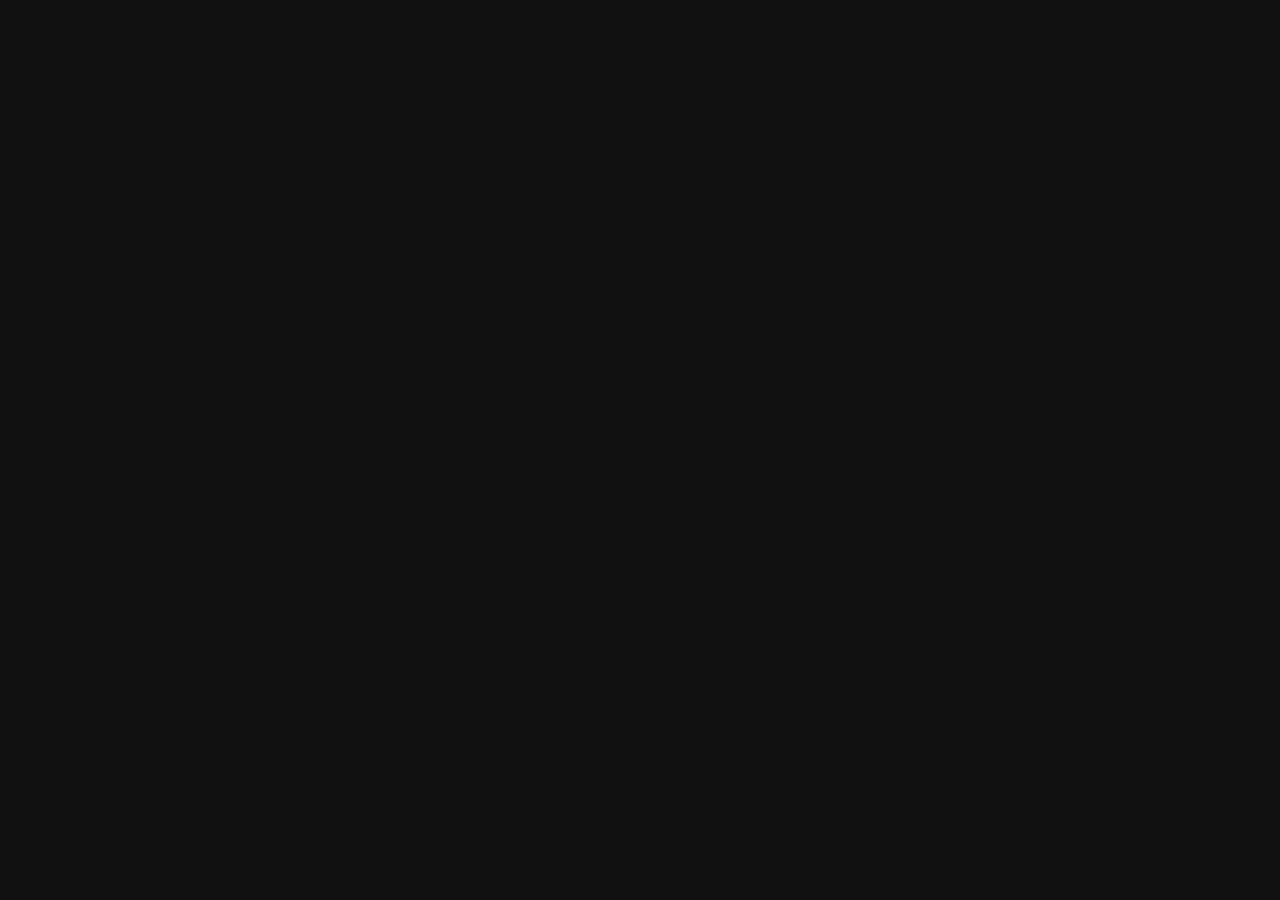
==== index.html @ 99ebdf31 "feat: US-010 - Extract Leaderboard Module Co-Authored-By: Claude Opus 4.6 (1M context) <noreply@anth" ====
<!DOCTYPE html>
<html lang="en">
<head>
    <meta charset="UTF-8">
    <meta name="viewport" content="width=device-width, initial-scale=1.0">
    <title>Mage Lander</title>
    <link rel="stylesheet" href="css/game.css">
</head>
<body>
    <canvas id="gameCanvas"></canvas>
    <script src="js/config.js"></script>
    <script src="js/repo.js"></script>
    <script src="js/audio.js"></script>
    <script src="js/terrain.js"></script>
    <script src="js/ship.js"></script>
    <script src="js/particles.js"></script>
    <script src="js/collision.js"></script>
    <script src="js/leaderboard.js"></script>
    <script src="js/input.js"></script>
    <script>
        (function () {
            'use strict';

            // --- Canvas Setup ---
            var canvas = document.getElementById('gameCanvas');
            var ctx = canvas.getContext('2d');

            function resizeCanvas() {
                canvas.width = window.innerWidth;
                canvas.height = window.innerHeight;
            }
            window.addEventListener('resize', function() {
                resizeCanvas();
                generateStars();
            });
            resizeCanvas();

            // --- Timing ---
            var lastTime = 0;

            // --- Update ---
            function update(dt) {
                // Update animation timer for pad glow pulse
                animTime += dt;

                // Update screen shake timer
                if (screenShake > 0) {
                    screenShake -= dt;
                    if (screenShake < 0) screenShake = 0;
                }

                // Update explosion particles during crash
                if (gameState === STATES.CRASHED) {
                    updateExplosion(dt);
                }

                // Update celebration particles during landed
                if (gameState === STATES.LANDED) {
                    updateCelebration(dt);
                }

                if (gameState === STATES.PLAYING) {
                    // Ship rotation
                    if (keys['ArrowLeft'] || keys['a'] || keys['A']) {
                        ship.angle -= ship.rotationSpeed * dt;
                    }
                    if (keys['ArrowRight'] || keys['d'] || keys['D']) {
                        ship.angle += ship.rotationSpeed * dt;
                    }

                    // Wind — update gusts and apply horizontal force
                    if (wind.maxStrength > 0) {
                        wind.gustTimer -= dt;
                        if (wind.gustTimer <= 0) {
                            // Pick a new random target wind strength and direction
                            wind.targetStrength = (Math.random() * 2 - 1) * wind.maxStrength;
                            wind.gustTimer = 1.5 + Math.random() * 2.5;
                        }
                        // Smoothly lerp toward target
                        wind.strength += (wind.targetStrength - wind.strength) * dt * 2;
                        // Apply wind as horizontal acceleration
                        ship.vx += wind.strength * PIXELS_PER_METER * dt;
                    }

                    // Gravity — accelerates downward (positive Y is down in canvas)
                    ship.vy += GRAVITY * PIXELS_PER_METER * dt;

                    // Thrust — applied in the direction the ship is facing (nose = -Y when angle=0)
                    // Thrust requires fuel; pressing thrust with no fuel does nothing
                    var wantsThrust = !!(keys['ArrowUp'] || keys['w'] || keys['W']);
                    ship.thrusting = wantsThrust && ship.fuel > 0;
                    if (ship.thrusting) {
                        ship.fuel -= FUEL_BURN_RATE * dt;
                        if (ship.fuel < 0) ship.fuel = 0;
                        ship.vx += Math.sin(ship.angle) * THRUST_POWER * PIXELS_PER_METER * dt;
                        ship.vy += -Math.cos(ship.angle) * THRUST_POWER * PIXELS_PER_METER * dt;
                        startThrustSound();
                    } else {
                        stopThrustSound();
                    }

                    // Update position
                    ship.x += ship.vx * dt;
                    ship.y += ship.vy * dt;

                    // Clamp left/right edges — ship cannot leave the viewport
                    if (ship.x < 0) {
                        ship.x = 0;
                        ship.vx = 0;
                    } else if (ship.x > canvas.width) {
                        ship.x = canvas.width;
                        ship.vx = 0;
                    }

                    // Check for terrain collision
                    checkCollision();
                }
            }

            // --- Render ---

            function renderMenu() {
                var cx = canvas.width / 2;
                var baseY = canvas.height / 2 - 120;

                // Draw ship logo on menu (Mage-OS "M" logo)
                drawShip(cx, baseY, 0, 60);

                // Title
                ctx.fillStyle = '#f26322';
                ctx.font = 'bold 48px sans-serif';
                ctx.textAlign = 'center';
                ctx.fillText('MAGE LANDER', cx, baseY + 100);

                // Show selected repo name below title
                if (selectedRepoName && !repoSelectorActive) {
                    ctx.fillStyle = '#4FC3F7';
                    ctx.font = '16px monospace';
                    ctx.fillText('Repo: ' + selectedRepoName, cx, baseY + 125);
                }

                // Error state — no data files or repo data load failure
                if (repoLoadError) {
                    ctx.fillStyle = '#f44336';
                    ctx.font = '18px monospace';
                    ctx.fillText('No repository data found', cx, baseY + 150);
                    ctx.fillStyle = '#ccc';
                    ctx.font = '14px monospace';
                    ctx.fillText('To fetch data, run:', cx, baseY + 180);
                    ctx.fillStyle = '#4FC3F7';
                    ctx.font = '13px monospace';
                    ctx.fillText('node fetch-github-data.js owner/repo', cx, baseY + 200);
                    ctx.fillStyle = '#888';
                    ctx.font = '12px monospace';
                    ctx.fillText('Then reload this page', cx, baseY + 225);
                    return;
                }
                if (repoDataError) {
                    ctx.fillStyle = '#f44336';
                    ctx.font = '16px monospace';
                    ctx.fillText('Error: ' + repoDataError, cx, baseY + 155);
                    ctx.fillStyle = '#888';
                    ctx.font = '14px monospace';
                    ctx.fillText('Press R to retry or select another repo', cx, baseY + 180);
                    return;
                }

                // Loading state — repo list
                if (!reposLoaded) {
                    ctx.fillStyle = '#888';
                    ctx.font = '18px monospace';
                    ctx.fillText('Loading repositories...', cx, baseY + 160);
                    return;
                }

                // Loading state — repo data
                if (repoDataLoading) {
                    ctx.fillStyle = '#4FC3F7';
                    ctx.font = '18px monospace';
                    var dots = '';
                    for (var d = 0; d < ((Date.now() / 500) % 4); d++) dots += '.';
                    ctx.fillText('Loading repository data' + dots, cx, baseY + 160);
                    return;
                }

                // Repo selector — shown when multiple repos available
                if (repoSelectorActive) {
                    ctx.fillStyle = '#ccc';
                    ctx.font = '18px monospace';
                    ctx.fillText('Select a repository:', cx, baseY + 150);

                    var listY = baseY + 180;
                    for (var i = 0; i < availableRepos.length; i++) {
                        var isSelected = (i === selectedRepoIndex);
                        ctx.fillStyle = isSelected ? '#f26322' : '#888';
                        ctx.font = isSelected ? 'bold 16px monospace' : '16px monospace';
                        var prefix = isSelected ? '> ' : '  ';
                        ctx.fillText(prefix + availableRepos[i].name, cx, listY + i * 28);
                    }

                    ctx.fillStyle = '#888';
                    ctx.font = '14px monospace';
                    ctx.fillText('Up/Down to navigate, Enter to select', cx, listY + availableRepos.length * 28 + 20);
                    return;
                }

                // Controls
                ctx.fillStyle = '#ccc';
                ctx.font = '16px monospace';
                var controlsY = baseY + 145;
                ctx.fillText('Up / W  =  Thrust', cx, controlsY);
                ctx.fillText('Left / A  =  Rotate Left', cx, controlsY + 24);
                ctx.fillText('Right / D  =  Rotate Right', cx, controlsY + 48);
                ctx.fillText('R  =  Restart', cx, controlsY + 72);

                // Fallback notice (when data has no commits or no PRs)
                if (repoFallbackNotice) {
                    ctx.fillStyle = '#FFB300';
                    ctx.font = '14px monospace';
                    ctx.fillText(repoFallbackNotice, cx, controlsY + 110);
                }

                // "Press Space to Start" prompt
                ctx.fillStyle = '#888';
                ctx.font = '20px sans-serif';
                var startPromptY = repoFallbackNotice ? controlsY + 140 : controlsY + 120;
                ctx.fillText('Press SPACE to Start', cx, startPromptY);

                // Leaderboard on start screen
                var board = getLeaderboard();
                if (board.length > 0) {
                    drawLeaderboard(cx, controlsY + 150, null);
                }
            }

            function renderPlaying() {
                // Draw terrain
                drawTerrain();

                // Draw ship
                drawShip(ship.x, ship.y, ship.angle, SHIP_SIZE, ship.thrusting);

                // --- HUD ---
                var vyMs = ship.vy / PIXELS_PER_METER;
                var vxMs = ship.vx / PIXELS_PER_METER;
                var angleDeg = ship.angle % (2 * Math.PI);
                if (angleDeg > Math.PI) angleDeg -= 2 * Math.PI;
                if (angleDeg < -Math.PI) angleDeg += 2 * Math.PI;
                angleDeg = angleDeg * (180 / Math.PI);
                var altitude = getAltitude();
                var fuelPct = ship.fuel / FUEL_MAX;

                ctx.font = '14px monospace';
                ctx.textAlign = 'left';

                // Altitude
                ctx.fillStyle = '#fff';
                ctx.fillText('Alt:     ' + altitude.toFixed(1) + ' m', 10, 25);

                // Vertical velocity — color-coded: green if safe (<2), red if too fast
                ctx.fillStyle = vyMs >= 2 ? '#f44336' : '#4CAF50';
                ctx.fillText('V-Speed: ' + vyMs.toFixed(1) + ' m/s', 10, 45);

                // Horizontal velocity — color-coded: green if safe (<1), red if too fast
                ctx.fillStyle = Math.abs(vxMs) >= 1 ? '#f44336' : '#4CAF50';
                ctx.fillText('H-Speed: ' + vxMs.toFixed(1) + ' m/s', 10, 65);

                // Angle
                ctx.fillStyle = Math.abs(angleDeg) >= 15 ? '#f44336' : '#4CAF50';
                ctx.fillText('Angle:   ' + angleDeg.toFixed(1) + '\u00B0', 10, 85);

                // Fuel bar
                var fuelBarW = 120;
                var fuelBarH = 14;
                var fuelBarX = 10;
                var fuelBarY = 98;

                ctx.fillStyle = '#333';
                ctx.fillRect(fuelBarX, fuelBarY, fuelBarW, fuelBarH);

                var fuelColor;
                if (fuelPct > 0.5) {
                    fuelColor = '#4CAF50';
                } else if (fuelPct > 0.25) {
                    fuelColor = '#FFC107';
                } else {
                    fuelColor = '#f44336';
                }
                ctx.fillStyle = fuelColor;
                ctx.fillRect(fuelBarX, fuelBarY, fuelBarW * fuelPct, fuelBarH);

                ctx.strokeStyle = '#888';
                ctx.lineWidth = 1;
                ctx.strokeRect(fuelBarX, fuelBarY, fuelBarW, fuelBarH);

                ctx.fillStyle = '#fff';
                ctx.font = '14px monospace';
                ctx.textAlign = 'left';
                ctx.fillText('Fuel: ' + Math.round(fuelPct * 100) + '%', fuelBarX + fuelBarW + 8, fuelBarY + 12);

                // Score, Level, and Repo
                ctx.fillStyle = '#fff';
                ctx.font = '14px monospace';
                ctx.textAlign = 'left';
                ctx.fillText('Score: ' + score, 10, fuelBarY + 36);
                ctx.fillText('Level: ' + (currentLevel + 1), 10, fuelBarY + 56);

                // Repo name in HUD (top-right)
                if (selectedRepoName) {
                    ctx.fillStyle = '#4FC3F7';
                    ctx.font = '12px monospace';
                    ctx.textAlign = 'right';
                    ctx.fillText('Repo: ' + selectedRepoName, canvas.width - 10, 25);
                    ctx.textAlign = 'left';
                }

                // PR Type Legend (top-right, below repo name)
                var legendX = canvas.width - 10;
                var legendY = 45;
                ctx.font = '11px monospace';
                ctx.textAlign = 'right';
                var legendTypes = [
                    { label: 'Security (3x)', color: PR_TYPE_COLORS.security },
                    { label: 'Bug Fix (2x)', color: PR_TYPE_COLORS.bugfix },
                    { label: 'Feature (1x)', color: PR_TYPE_COLORS.feature },
                    { label: 'Other (1x)', color: PR_TYPE_COLORS.other }
                ];
                for (var li = 0; li < legendTypes.length; li++) {
                    var lt = legendTypes[li];
                    ctx.fillStyle = lt.color;
                    ctx.fillRect(legendX - 8, legendY + li * 16 - 8, 8, 8);
                    ctx.fillStyle = '#ccc';
                    ctx.fillText(lt.label, legendX - 14, legendY + li * 16);
                }

                // Date range of current level's data
                if (levelDateRange) {
                    ctx.fillStyle = '#aaa';
                    ctx.font = '11px monospace';
                    ctx.textAlign = 'right';
                    ctx.fillText(levelDateRange, legendX, legendY + legendTypes.length * 16 + 6);
                }
                ctx.textAlign = 'left';

                // Wind indicator (only shown when wind is active)
                if (wind.maxStrength > 0) {
                    var windY = fuelBarY + 76;
                    ctx.fillStyle = '#fff';
                    ctx.font = '14px monospace';
                    ctx.textAlign = 'left';
                    ctx.fillText('Wind:', 10, windY);

                    // Draw wind arrow — length proportional to strength, direction shows left/right
                    var arrowBaseX = 70;
                    var arrowY = windY - 5;
                    var maxArrowLen = 60;
                    var arrowLen = (wind.strength / wind.maxStrength) * maxArrowLen;
                    var absArrowLen = Math.abs(arrowLen);

                    if (absArrowLen > 1) {
                        var arrowEndX = arrowBaseX + arrowLen;
                        // Arrow shaft
                        ctx.strokeStyle = '#4FC3F7';
                        ctx.lineWidth = 2;
                        ctx.beginPath();
                        ctx.moveTo(arrowBaseX, arrowY);
                        ctx.lineTo(arrowEndX, arrowY);
                        ctx.stroke();
                        // Arrowhead
                        var headDir = arrowLen > 0 ? 1 : -1;
                        ctx.beginPath();
                        ctx.moveTo(arrowEndX, arrowY);
                        ctx.lineTo(arrowEndX - headDir * 6, arrowY - 4);
                        ctx.lineTo(arrowEndX - headDir * 6, arrowY + 4);
                        ctx.closePath();
                        ctx.fillStyle = '#4FC3F7';
                        ctx.fill();
                    } else {
                        // Calm — show a dot
                        ctx.fillStyle = '#4FC3F7';
                        ctx.beginPath();
                        ctx.arc(arrowBaseX, arrowY, 3, 0, Math.PI * 2);
                        ctx.fill();
                    }
                }

                // HUD hint
                ctx.fillStyle = '#555';
                ctx.font = '14px sans-serif';
                ctx.textAlign = 'center';
                ctx.fillText('Arrow keys to steer | UP or W for thrust | Land on pads', canvas.width / 2, canvas.height - 30);
            }

            function renderLanded() {
                drawTerrain();

                // Ship remains visible on the pad
                drawShip(ship.x, ship.y, ship.angle, SHIP_SIZE, false);

                // Draw celebration particles
                drawCelebration();

                // "LANDED SUCCESSFULLY!" title
                ctx.fillStyle = '#4CAF50';
                ctx.font = 'bold 36px sans-serif';
                ctx.textAlign = 'center';
                ctx.fillText('LANDED SUCCESSFULLY!', canvas.width / 2, canvas.height / 2 - 40);

                // Score breakdown displayed prominently
                ctx.fillStyle = '#FFD700';
                ctx.font = 'bold 28px sans-serif';
                ctx.fillText('+' + landedTotalPoints + ' pts', canvas.width / 2, canvas.height / 2 + 5);

                // Breakdown: pad bonus (with multiplier) + fuel bonus
                ctx.fillStyle = '#ccc';
                ctx.font = '16px sans-serif';
                var padBreakdown = 'Pad: ' + landedPadBasePoints + (landedTypeMultiplier > 1 ? ' x' + landedTypeMultiplier + ' = ' + landedPadPoints : '');
                ctx.fillText(padBreakdown + ' | Fuel bonus: ' + landedFuelBonus, canvas.width / 2, canvas.height / 2 + 30);

                // PR Info Panel on successful landing
                if (landedPRNumber) {
                    var panelCx = canvas.width / 2;
                    var panelTop = canvas.height / 2 + 48;
                    var panelW = 400;
                    var panelH = 100;
                    var panelLeft = panelCx - panelW / 2;

                    // Panel background
                    ctx.fillStyle = 'rgba(0, 0, 0, 0.7)';
                    ctx.strokeStyle = 'rgba(255, 255, 255, 0.3)';
                    ctx.lineWidth = 1;
                    ctx.beginPath();
                    ctx.roundRect(panelLeft, panelTop, panelW, panelH, 8);
                    ctx.fill();
                    ctx.stroke();

                    var lineY = panelTop + 22;

                    // Row 1: PR number + type badge
                    ctx.font = 'bold 15px sans-serif';
                    ctx.fillStyle = '#fff';
                    ctx.textAlign = 'left';
                    var prLabel = 'PR #' + landedPRNumber;
                    ctx.fillText(prLabel, panelLeft + 14, lineY);

                    // Type badge
                    if (landedPRType && landedPRType !== 'fallback') {
                        var badgeColor = PR_TYPE_COLORS[landedPRType] || PR_TYPE_COLORS.other;
                        var badgeText = landedPRType.charAt(0).toUpperCase() + landedPRType.slice(1);
                        var prLabelWidth = ctx.measureText(prLabel).width;
                        var badgeX = panelLeft + 14 + prLabelWidth + 10;
                        ctx.font = 'bold 11px sans-serif';
                        var badgeTextWidth = ctx.measureText(badgeText).width;
                        // Badge background
                        ctx.fillStyle = badgeColor;
                        ctx.beginPath();
                        ctx.roundRect(badgeX, lineY - 11, badgeTextWidth + 12, 16, 4);
                        ctx.fill();
                        // Badge text
                        ctx.fillStyle = '#000';
                        ctx.fillText(badgeText, badgeX + 6, lineY - 0.5);
                    }

                    // Merge date (right-aligned)
                    if (landedPRMergedDate) {
                        var mergeDate = new Date(landedPRMergedDate);
                        var months = ['Jan', 'Feb', 'Mar', 'Apr', 'May', 'Jun', 'Jul', 'Aug', 'Sep', 'Oct', 'Nov', 'Dec'];
                        var dateStr = months[mergeDate.getMonth()] + ' ' + mergeDate.getDate() + ', ' + mergeDate.getFullYear();
                        ctx.font = '12px sans-serif';
                        ctx.fillStyle = 'rgba(255, 255, 255, 0.5)';
                        ctx.textAlign = 'right';
                        ctx.fillText(dateStr, panelLeft + panelW - 14, lineY);
                    }

                    lineY += 22;

                    // Row 2: PR title (truncated)
                    ctx.font = '13px sans-serif';
                    ctx.fillStyle = 'rgba(255, 255, 255, 0.85)';
                    ctx.textAlign = 'left';
                    var maxTitleW = panelW - 28;
                    var displayTitle = landedPRTitle;
                    while (displayTitle.length > 0 && ctx.measureText(displayTitle).width > maxTitleW) {
                        displayTitle = displayTitle.substring(0, displayTitle.length - 1);
                    }
                    if (displayTitle.length < landedPRTitle.length) {
                        displayTitle = displayTitle.substring(0, displayTitle.length - 3) + '...';
                    }
                    ctx.fillText(displayTitle, panelLeft + 14, lineY);

                    lineY += 20;

                    // Row 3: Author
                    if (landedPRAuthor) {
                        ctx.font = '12px sans-serif';
                        ctx.fillStyle = 'rgba(255, 255, 255, 0.5)';
                        ctx.textAlign = 'left';
                        ctx.fillText('by ' + landedPRAuthor, panelLeft + 14, lineY);
                    }

                    // Reset text align for subsequent draws
                    ctx.textAlign = 'center';
                }

                // "Press Space for next level" appears after delay
                if (celebrationReady) {
                    ctx.fillStyle = '#888';
                    ctx.font = '20px sans-serif';
                    ctx.textAlign = 'center';
                    ctx.fillText('Press SPACE for next level', canvas.width / 2, canvas.height / 2 + (landedPRNumber ? 170 : 65));
                }
            }

            function renderCrashed() {
                drawTerrain();

                // During explosion, show particles instead of ship
                if (!explosionFinished) {
                    drawExplosion();
                } else {
                    // After explosion finishes, show "Crashed!" message
                    ctx.fillStyle = '#f44336';
                    ctx.font = 'bold 36px sans-serif';
                    ctx.textAlign = 'center';
                    ctx.fillText('CRASHED!', canvas.width / 2, canvas.height / 2 - 40);

                    // Show crash reasons
                    if (landingResult) {
                        var reasons = landingResult.split('\n');
                        ctx.fillStyle = '#ccc';
                        ctx.font = '16px sans-serif';
                        for (var i = 0; i < reasons.length; i++) {
                            ctx.fillText(reasons[i], canvas.width / 2, canvas.height / 2 + i * 22);
                        }
                    }

                    ctx.fillStyle = '#888';
                    ctx.font = '20px sans-serif';
                    ctx.fillText('Press R to retry | Press SPACE for game over', canvas.width / 2, canvas.height / 2 + (landingResult ? landingResult.split('\n').length * 22 + 15 : 30));
                }
            }

            function renderGameOver() {
                var cx = canvas.width / 2;
                var y = canvas.height / 2 - 120;

                ctx.fillStyle = '#f44336';
                ctx.font = 'bold 36px sans-serif';
                ctx.textAlign = 'center';
                ctx.fillText('GAME OVER', cx, y);

                y += 40;
                ctx.fillStyle = '#FFD700';
                ctx.font = 'bold 28px sans-serif';
                ctx.fillText('Score: ' + score, cx, y);

                y += 30;
                ctx.fillStyle = '#ccc';
                ctx.font = '18px sans-serif';
                ctx.fillText('Level Reached: ' + gameOverLevel, cx, y);

                y += 30;

                if (gameOverEnteringName) {
                    // Name entry prompt
                    ctx.fillStyle = '#FFD700';
                    ctx.font = 'bold 18px sans-serif';
                    ctx.fillText('NEW HIGH SCORE!', cx, y);
                    y += 28;
                    ctx.fillStyle = '#ccc';
                    ctx.font = '16px sans-serif';
                    ctx.fillText('Enter your name:', cx, y);
                    y += 28;
                    // Draw input box
                    var boxW = 200;
                    var boxH = 30;
                    ctx.strokeStyle = '#FFD700';
                    ctx.lineWidth = 2;
                    ctx.strokeRect(cx - boxW / 2, y - 20, boxW, boxH);
                    ctx.fillStyle = '#fff';
                    ctx.font = 'bold 18px monospace';
                    var displayName = gameOverName;
                    // Blinking cursor
                    if (Math.floor(Date.now() / 500) % 2 === 0) {
                        displayName += '_';
                    }
                    ctx.fillText(displayName, cx, y + 2);
                    y += 24;
                    ctx.fillStyle = '#888';
                    ctx.font = '14px sans-serif';
                    ctx.fillText('Press ENTER to confirm (max 10 chars)', cx, y);
                } else {
                    // Show leaderboard
                    y = drawLeaderboard(cx, y, gameOverName.trim() || null);
                    y += 15;
                    ctx.fillStyle = '#888';
                    ctx.font = '20px sans-serif';
                    ctx.fillText('Press Space to Play Again', cx, y);
                }
            }

            function render() {
                // Clear canvas with dark background
                ctx.fillStyle = '#111';
                ctx.fillRect(0, 0, canvas.width, canvas.height);

                // Draw starfield background
                drawStars();

                // Apply screen shake offset
                var shaking = screenShake > 0;
                if (shaking) {
                    var shakeX = (Math.random() - 0.5) * 2 * SCREEN_SHAKE_INTENSITY * (screenShake / SCREEN_SHAKE_DURATION);
                    var shakeY = (Math.random() - 0.5) * 2 * SCREEN_SHAKE_INTENSITY * (screenShake / SCREEN_SHAKE_DURATION);
                    ctx.save();
                    ctx.translate(shakeX, shakeY);
                }

                switch (gameState) {
                    case STATES.MENU:
                        renderMenu();
                        break;
                    case STATES.PLAYING:
                        renderPlaying();
                        break;
                    case STATES.LANDED:
                        renderLanded();
                        break;
                    case STATES.CRASHED:
                        renderCrashed();
                        break;
                    case STATES.GAMEOVER:
                        renderGameOver();
                        break;
                }

                // Restore screen shake offset
                if (shaking) {
                    ctx.restore();
                }
            }

            // --- Game Loop ---
            function gameLoop(timestamp) {
                var dt = (timestamp - lastTime) / 1000;
                lastTime = timestamp;

                // Clamp delta time to avoid spiral of death on tab switch
                if (dt > 0.1) {
                    dt = 0.1;
                }

                update(dt);
                render();

                requestAnimationFrame(gameLoop);
            }

            // Generate initial starfield
            generateStars();

            // Start the loop
            requestAnimationFrame(function (timestamp) {
                lastTime = timestamp;
                gameLoop(timestamp);
            });
        })();
    </script>
</body>
</html>
---- css/game.css ----
* {
    margin: 0;
    padding: 0;
    box-sizing: border-box;
}

html, body {
    width: 100%;
    height: 100%;
    overflow: hidden;
    background: #111;
}

canvas {
    display: block;
    width: 100%;
    height: 100%;
}
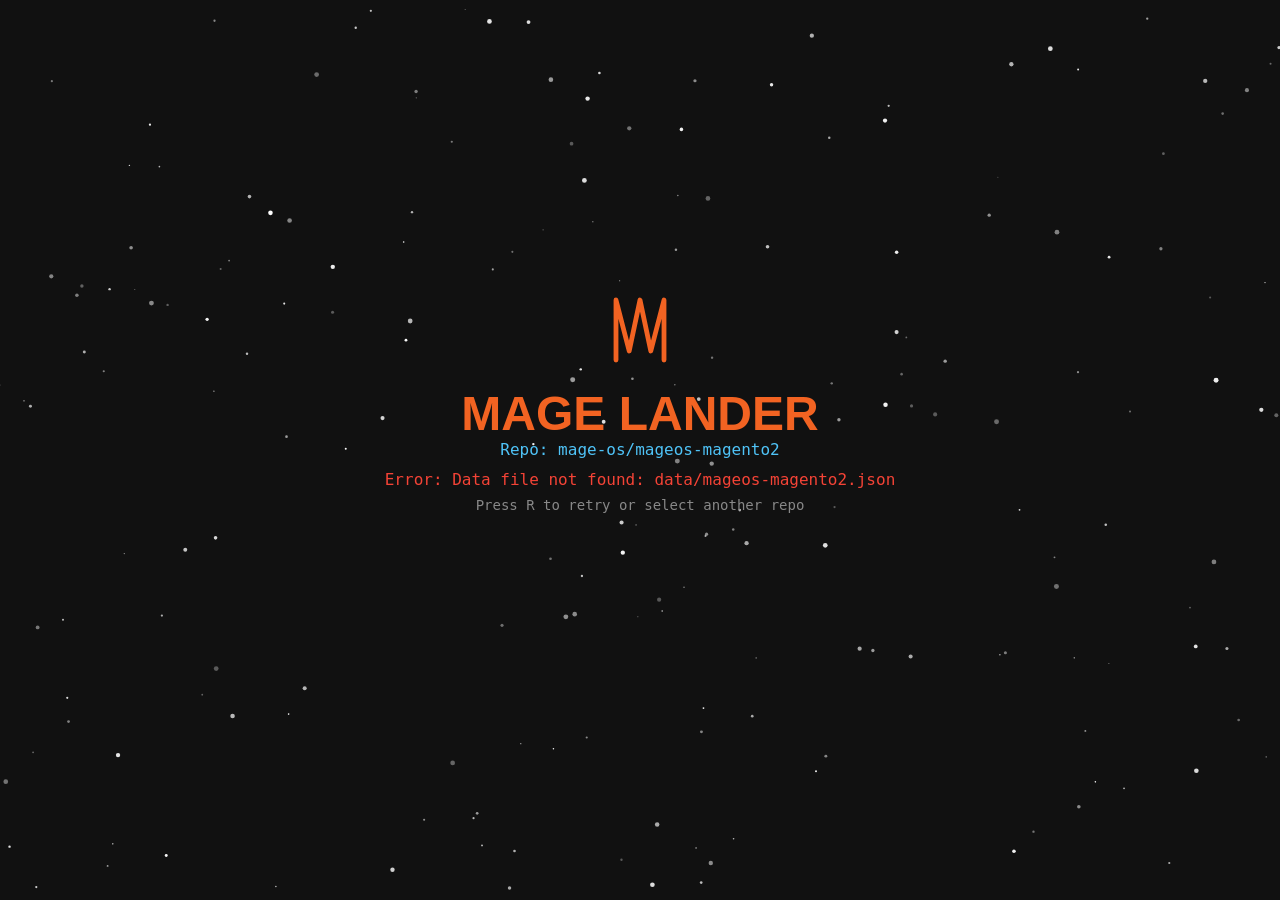
==== commit 0dfe68ad: "feat: US-012 - Extract Rendering Module and Game Loop Co-Authored-By: Claude Opus 4.6 (1M context) <" ====
--- a/index.html
+++ b/index.html
@@ -16,655 +16,9 @@
     <script src="js/particles.js"></script>
     <script src="js/collision.js"></script>
     <script src="js/leaderboard.js"></script>
+    <script src="js/update.js"></script>
     <script src="js/input.js"></script>
-    <script>
-        (function () {
-            'use strict';
-
-            // --- Canvas Setup ---
-            var canvas = document.getElementById('gameCanvas');
-            var ctx = canvas.getContext('2d');
-
-            function resizeCanvas() {
-                canvas.width = window.innerWidth;
-                canvas.height = window.innerHeight;
-            }
-            window.addEventListener('resize', function() {
-                resizeCanvas();
-                generateStars();
-            });
-            resizeCanvas();
-
-            // --- Timing ---
-            var lastTime = 0;
-
-            // --- Update ---
-            function update(dt) {
-                // Update animation timer for pad glow pulse
-                animTime += dt;
-
-                // Update screen shake timer
-                if (screenShake > 0) {
-                    screenShake -= dt;
-                    if (screenShake < 0) screenShake = 0;
-                }
-
-                // Update explosion particles during crash
-                if (gameState === STATES.CRASHED) {
-                    updateExplosion(dt);
-                }
-
-                // Update celebration particles during landed
-                if (gameState === STATES.LANDED) {
-                    updateCelebration(dt);
-                }
-
-                if (gameState === STATES.PLAYING) {
-                    // Ship rotation
-                    if (keys['ArrowLeft'] || keys['a'] || keys['A']) {
-                        ship.angle -= ship.rotationSpeed * dt;
-                    }
-                    if (keys['ArrowRight'] || keys['d'] || keys['D']) {
-                        ship.angle += ship.rotationSpeed * dt;
-                    }
-
-                    // Wind — update gusts and apply horizontal force
-                    if (wind.maxStrength > 0) {
-                        wind.gustTimer -= dt;
-                        if (wind.gustTimer <= 0) {
-                            // Pick a new random target wind strength and direction
-                            wind.targetStrength = (Math.random() * 2 - 1) * wind.maxStrength;
-                            wind.gustTimer = 1.5 + Math.random() * 2.5;
-                        }
-                        // Smoothly lerp toward target
-                        wind.strength += (wind.targetStrength - wind.strength) * dt * 2;
-                        // Apply wind as horizontal acceleration
-                        ship.vx += wind.strength * PIXELS_PER_METER * dt;
-                    }
-
-                    // Gravity — accelerates downward (positive Y is down in canvas)
-                    ship.vy += GRAVITY * PIXELS_PER_METER * dt;
-
-                    // Thrust — applied in the direction the ship is facing (nose = -Y when angle=0)
-                    // Thrust requires fuel; pressing thrust with no fuel does nothing
-                    var wantsThrust = !!(keys['ArrowUp'] || keys['w'] || keys['W']);
-                    ship.thrusting = wantsThrust && ship.fuel > 0;
-                    if (ship.thrusting) {
-                        ship.fuel -= FUEL_BURN_RATE * dt;
-                        if (ship.fuel < 0) ship.fuel = 0;
-                        ship.vx += Math.sin(ship.angle) * THRUST_POWER * PIXELS_PER_METER * dt;
-                        ship.vy += -Math.cos(ship.angle) * THRUST_POWER * PIXELS_PER_METER * dt;
-                        startThrustSound();
-                    } else {
-                        stopThrustSound();
-                    }
-
-                    // Update position
-                    ship.x += ship.vx * dt;
-                    ship.y += ship.vy * dt;
-
-                    // Clamp left/right edges — ship cannot leave the viewport
-                    if (ship.x < 0) {
-                        ship.x = 0;
-                        ship.vx = 0;
-                    } else if (ship.x > canvas.width) {
-                        ship.x = canvas.width;
-                        ship.vx = 0;
-                    }
-
-                    // Check for terrain collision
-                    checkCollision();
-                }
-            }
-
-            // --- Render ---
-
-            function renderMenu() {
-                var cx = canvas.width / 2;
-                var baseY = canvas.height / 2 - 120;
-
-                // Draw ship logo on menu (Mage-OS "M" logo)
-                drawShip(cx, baseY, 0, 60);
-
-                // Title
-                ctx.fillStyle = '#f26322';
-                ctx.font = 'bold 48px sans-serif';
-                ctx.textAlign = 'center';
-                ctx.fillText('MAGE LANDER', cx, baseY + 100);
-
-                // Show selected repo name below title
-                if (selectedRepoName && !repoSelectorActive) {
-                    ctx.fillStyle = '#4FC3F7';
-                    ctx.font = '16px monospace';
-                    ctx.fillText('Repo: ' + selectedRepoName, cx, baseY + 125);
-                }
-
-                // Error state — no data files or repo data load failure
-                if (repoLoadError) {
-                    ctx.fillStyle = '#f44336';
-                    ctx.font = '18px monospace';
-                    ctx.fillText('No repository data found', cx, baseY + 150);
-                    ctx.fillStyle = '#ccc';
-                    ctx.font = '14px monospace';
-                    ctx.fillText('To fetch data, run:', cx, baseY + 180);
-                    ctx.fillStyle = '#4FC3F7';
-                    ctx.font = '13px monospace';
-                    ctx.fillText('node fetch-github-data.js owner/repo', cx, baseY + 200);
-                    ctx.fillStyle = '#888';
-                    ctx.font = '12px monospace';
-                    ctx.fillText('Then reload this page', cx, baseY + 225);
-                    return;
-                }
-                if (repoDataError) {
-                    ctx.fillStyle = '#f44336';
-                    ctx.font = '16px monospace';
-                    ctx.fillText('Error: ' + repoDataError, cx, baseY + 155);
-                    ctx.fillStyle = '#888';
-                    ctx.font = '14px monospace';
-                    ctx.fillText('Press R to retry or select another repo', cx, baseY + 180);
-                    return;
-                }
-
-                // Loading state — repo list
-                if (!reposLoaded) {
-                    ctx.fillStyle = '#888';
-                    ctx.font = '18px monospace';
-                    ctx.fillText('Loading repositories...', cx, baseY + 160);
-                    return;
-                }
-
-                // Loading state — repo data
-                if (repoDataLoading) {
-                    ctx.fillStyle = '#4FC3F7';
-                    ctx.font = '18px monospace';
-                    var dots = '';
-                    for (var d = 0; d < ((Date.now() / 500) % 4); d++) dots += '.';
-                    ctx.fillText('Loading repository data' + dots, cx, baseY + 160);
-                    return;
-                }
-
-                // Repo selector — shown when multiple repos available
-                if (repoSelectorActive) {
-                    ctx.fillStyle = '#ccc';
-                    ctx.font = '18px monospace';
-                    ctx.fillText('Select a repository:', cx, baseY + 150);
-
-                    var listY = baseY + 180;
-                    for (var i = 0; i < availableRepos.length; i++) {
-                        var isSelected = (i === selectedRepoIndex);
-                        ctx.fillStyle = isSelected ? '#f26322' : '#888';
-                        ctx.font = isSelected ? 'bold 16px monospace' : '16px monospace';
-                        var prefix = isSelected ? '> ' : '  ';
-                        ctx.fillText(prefix + availableRepos[i].name, cx, listY + i * 28);
-                    }
-
-                    ctx.fillStyle = '#888';
-                    ctx.font = '14px monospace';
-                    ctx.fillText('Up/Down to navigate, Enter to select', cx, listY + availableRepos.length * 28 + 20);
-                    return;
-                }
-
-                // Controls
-                ctx.fillStyle = '#ccc';
-                ctx.font = '16px monospace';
-                var controlsY = baseY + 145;
-                ctx.fillText('Up / W  =  Thrust', cx, controlsY);
-                ctx.fillText('Left / A  =  Rotate Left', cx, controlsY + 24);
-                ctx.fillText('Right / D  =  Rotate Right', cx, controlsY + 48);
-                ctx.fillText('R  =  Restart', cx, controlsY + 72);
-
-                // Fallback notice (when data has no commits or no PRs)
-                if (repoFallbackNotice) {
-                    ctx.fillStyle = '#FFB300';
-                    ctx.font = '14px monospace';
-                    ctx.fillText(repoFallbackNotice, cx, controlsY + 110);
-                }
-
-                // "Press Space to Start" prompt
-                ctx.fillStyle = '#888';
-                ctx.font = '20px sans-serif';
-                var startPromptY = repoFallbackNotice ? controlsY + 140 : controlsY + 120;
-                ctx.fillText('Press SPACE to Start', cx, startPromptY);
-
-                // Leaderboard on start screen
-                var board = getLeaderboard();
-                if (board.length > 0) {
-                    drawLeaderboard(cx, controlsY + 150, null);
-                }
-            }
-
-            function renderPlaying() {
-                // Draw terrain
-                drawTerrain();
-
-                // Draw ship
-                drawShip(ship.x, ship.y, ship.angle, SHIP_SIZE, ship.thrusting);
-
-                // --- HUD ---
-                var vyMs = ship.vy / PIXELS_PER_METER;
-                var vxMs = ship.vx / PIXELS_PER_METER;
-                var angleDeg = ship.angle % (2 * Math.PI);
-                if (angleDeg > Math.PI) angleDeg -= 2 * Math.PI;
-                if (angleDeg < -Math.PI) angleDeg += 2 * Math.PI;
-                angleDeg = angleDeg * (180 / Math.PI);
-                var altitude = getAltitude();
-                var fuelPct = ship.fuel / FUEL_MAX;
-
-                ctx.font = '14px monospace';
-                ctx.textAlign = 'left';
-
-                // Altitude
-                ctx.fillStyle = '#fff';
-                ctx.fillText('Alt:     ' + altitude.toFixed(1) + ' m', 10, 25);
-
-                // Vertical velocity — color-coded: green if safe (<2), red if too fast
-                ctx.fillStyle = vyMs >= 2 ? '#f44336' : '#4CAF50';
-                ctx.fillText('V-Speed: ' + vyMs.toFixed(1) + ' m/s', 10, 45);
-
-                // Horizontal velocity — color-coded: green if safe (<1), red if too fast
-                ctx.fillStyle = Math.abs(vxMs) >= 1 ? '#f44336' : '#4CAF50';
-                ctx.fillText('H-Speed: ' + vxMs.toFixed(1) + ' m/s', 10, 65);
-
-                // Angle
-                ctx.fillStyle = Math.abs(angleDeg) >= 15 ? '#f44336' : '#4CAF50';
-                ctx.fillText('Angle:   ' + angleDeg.toFixed(1) + '\u00B0', 10, 85);
-
-                // Fuel bar
-                var fuelBarW = 120;
-                var fuelBarH = 14;
-                var fuelBarX = 10;
-                var fuelBarY = 98;
-
-                ctx.fillStyle = '#333';
-                ctx.fillRect(fuelBarX, fuelBarY, fuelBarW, fuelBarH);
-
-                var fuelColor;
-                if (fuelPct > 0.5) {
-                    fuelColor = '#4CAF50';
-                } else if (fuelPct > 0.25) {
-                    fuelColor = '#FFC107';
-                } else {
-                    fuelColor = '#f44336';
-                }
-                ctx.fillStyle = fuelColor;
-                ctx.fillRect(fuelBarX, fuelBarY, fuelBarW * fuelPct, fuelBarH);
-
-                ctx.strokeStyle = '#888';
-                ctx.lineWidth = 1;
-                ctx.strokeRect(fuelBarX, fuelBarY, fuelBarW, fuelBarH);
-
-                ctx.fillStyle = '#fff';
-                ctx.font = '14px monospace';
-                ctx.textAlign = 'left';
-                ctx.fillText('Fuel: ' + Math.round(fuelPct * 100) + '%', fuelBarX + fuelBarW + 8, fuelBarY + 12);
-
-                // Score, Level, and Repo
-                ctx.fillStyle = '#fff';
-                ctx.font = '14px monospace';
-                ctx.textAlign = 'left';
-                ctx.fillText('Score: ' + score, 10, fuelBarY + 36);
-                ctx.fillText('Level: ' + (currentLevel + 1), 10, fuelBarY + 56);
-
-                // Repo name in HUD (top-right)
-                if (selectedRepoName) {
-                    ctx.fillStyle = '#4FC3F7';
-                    ctx.font = '12px monospace';
-                    ctx.textAlign = 'right';
-                    ctx.fillText('Repo: ' + selectedRepoName, canvas.width - 10, 25);
-                    ctx.textAlign = 'left';
-                }
-
-                // PR Type Legend (top-right, below repo name)
-                var legendX = canvas.width - 10;
-                var legendY = 45;
-                ctx.font = '11px monospace';
-                ctx.textAlign = 'right';
-                var legendTypes = [
-                    { label: 'Security (3x)', color: PR_TYPE_COLORS.security },
-                    { label: 'Bug Fix (2x)', color: PR_TYPE_COLORS.bugfix },
-                    { label: 'Feature (1x)', color: PR_TYPE_COLORS.feature },
-                    { label: 'Other (1x)', color: PR_TYPE_COLORS.other }
-                ];
-                for (var li = 0; li < legendTypes.length; li++) {
-                    var lt = legendTypes[li];
-                    ctx.fillStyle = lt.color;
-                    ctx.fillRect(legendX - 8, legendY + li * 16 - 8, 8, 8);
-                    ctx.fillStyle = '#ccc';
-                    ctx.fillText(lt.label, legendX - 14, legendY + li * 16);
-                }
-
-                // Date range of current level's data
-                if (levelDateRange) {
-                    ctx.fillStyle = '#aaa';
-                    ctx.font = '11px monospace';
-                    ctx.textAlign = 'right';
-                    ctx.fillText(levelDateRange, legendX, legendY + legendTypes.length * 16 + 6);
-                }
-                ctx.textAlign = 'left';
-
-                // Wind indicator (only shown when wind is active)
-                if (wind.maxStrength > 0) {
-                    var windY = fuelBarY + 76;
-                    ctx.fillStyle = '#fff';
-                    ctx.font = '14px monospace';
-                    ctx.textAlign = 'left';
-                    ctx.fillText('Wind:', 10, windY);
-
-                    // Draw wind arrow — length proportional to strength, direction shows left/right
-                    var arrowBaseX = 70;
-                    var arrowY = windY - 5;
-                    var maxArrowLen = 60;
-                    var arrowLen = (wind.strength / wind.maxStrength) * maxArrowLen;
-                    var absArrowLen = Math.abs(arrowLen);
-
-                    if (absArrowLen > 1) {
-                        var arrowEndX = arrowBaseX + arrowLen;
-                        // Arrow shaft
-                        ctx.strokeStyle = '#4FC3F7';
-                        ctx.lineWidth = 2;
-                        ctx.beginPath();
-                        ctx.moveTo(arrowBaseX, arrowY);
-                        ctx.lineTo(arrowEndX, arrowY);
-                        ctx.stroke();
-                        // Arrowhead
-                        var headDir = arrowLen > 0 ? 1 : -1;
-                        ctx.beginPath();
-                        ctx.moveTo(arrowEndX, arrowY);
-                        ctx.lineTo(arrowEndX - headDir * 6, arrowY - 4);
-                        ctx.lineTo(arrowEndX - headDir * 6, arrowY + 4);
-                        ctx.closePath();
-                        ctx.fillStyle = '#4FC3F7';
-                        ctx.fill();
-                    } else {
-                        // Calm — show a dot
-                        ctx.fillStyle = '#4FC3F7';
-                        ctx.beginPath();
-                        ctx.arc(arrowBaseX, arrowY, 3, 0, Math.PI * 2);
-                        ctx.fill();
-                    }
-                }
-
-                // HUD hint
-                ctx.fillStyle = '#555';
-                ctx.font = '14px sans-serif';
-                ctx.textAlign = 'center';
-                ctx.fillText('Arrow keys to steer | UP or W for thrust | Land on pads', canvas.width / 2, canvas.height - 30);
-            }
-
-            function renderLanded() {
-                drawTerrain();
-
-                // Ship remains visible on the pad
-                drawShip(ship.x, ship.y, ship.angle, SHIP_SIZE, false);
-
-                // Draw celebration particles
-                drawCelebration();
-
-                // "LANDED SUCCESSFULLY!" title
-                ctx.fillStyle = '#4CAF50';
-                ctx.font = 'bold 36px sans-serif';
-                ctx.textAlign = 'center';
-                ctx.fillText('LANDED SUCCESSFULLY!', canvas.width / 2, canvas.height / 2 - 40);
-
-                // Score breakdown displayed prominently
-                ctx.fillStyle = '#FFD700';
-                ctx.font = 'bold 28px sans-serif';
-                ctx.fillText('+' + landedTotalPoints + ' pts', canvas.width / 2, canvas.height / 2 + 5);
-
-                // Breakdown: pad bonus (with multiplier) + fuel bonus
-                ctx.fillStyle = '#ccc';
-                ctx.font = '16px sans-serif';
-                var padBreakdown = 'Pad: ' + landedPadBasePoints + (landedTypeMultiplier > 1 ? ' x' + landedTypeMultiplier + ' = ' + landedPadPoints : '');
-                ctx.fillText(padBreakdown + ' | Fuel bonus: ' + landedFuelBonus, canvas.width / 2, canvas.height / 2 + 30);
-
-                // PR Info Panel on successful landing
-                if (landedPRNumber) {
-                    var panelCx = canvas.width / 2;
-                    var panelTop = canvas.height / 2 + 48;
-                    var panelW = 400;
-                    var panelH = 100;
-                    var panelLeft = panelCx - panelW / 2;
-
-                    // Panel background
-                    ctx.fillStyle = 'rgba(0, 0, 0, 0.7)';
-                    ctx.strokeStyle = 'rgba(255, 255, 255, 0.3)';
-                    ctx.lineWidth = 1;
-                    ctx.beginPath();
-                    ctx.roundRect(panelLeft, panelTop, panelW, panelH, 8);
-                    ctx.fill();
-                    ctx.stroke();
-
-                    var lineY = panelTop + 22;
-
-                    // Row 1: PR number + type badge
-                    ctx.font = 'bold 15px sans-serif';
-                    ctx.fillStyle = '#fff';
-                    ctx.textAlign = 'left';
-                    var prLabel = 'PR #' + landedPRNumber;
-                    ctx.fillText(prLabel, panelLeft + 14, lineY);
-
-                    // Type badge
-                    if (landedPRType && landedPRType !== 'fallback') {
-                        var badgeColor = PR_TYPE_COLORS[landedPRType] || PR_TYPE_COLORS.other;
-                        var badgeText = landedPRType.charAt(0).toUpperCase() + landedPRType.slice(1);
-                        var prLabelWidth = ctx.measureText(prLabel).width;
-                        var badgeX = panelLeft + 14 + prLabelWidth + 10;
-                        ctx.font = 'bold 11px sans-serif';
-                        var badgeTextWidth = ctx.measureText(badgeText).width;
-                        // Badge background
-                        ctx.fillStyle = badgeColor;
-                        ctx.beginPath();
-                        ctx.roundRect(badgeX, lineY - 11, badgeTextWidth + 12, 16, 4);
-                        ctx.fill();
-                        // Badge text
-                        ctx.fillStyle = '#000';
-                        ctx.fillText(badgeText, badgeX + 6, lineY - 0.5);
-                    }
-
-                    // Merge date (right-aligned)
-                    if (landedPRMergedDate) {
-                        var mergeDate = new Date(landedPRMergedDate);
-                        var months = ['Jan', 'Feb', 'Mar', 'Apr', 'May', 'Jun', 'Jul', 'Aug', 'Sep', 'Oct', 'Nov', 'Dec'];
-                        var dateStr = months[mergeDate.getMonth()] + ' ' + mergeDate.getDate() + ', ' + mergeDate.getFullYear();
-                        ctx.font = '12px sans-serif';
-                        ctx.fillStyle = 'rgba(255, 255, 255, 0.5)';
-                        ctx.textAlign = 'right';
-                        ctx.fillText(dateStr, panelLeft + panelW - 14, lineY);
-                    }
-
-                    lineY += 22;
-
-                    // Row 2: PR title (truncated)
-                    ctx.font = '13px sans-serif';
-                    ctx.fillStyle = 'rgba(255, 255, 255, 0.85)';
-                    ctx.textAlign = 'left';
-                    var maxTitleW = panelW - 28;
-                    var displayTitle = landedPRTitle;
-                    while (displayTitle.length > 0 && ctx.measureText(displayTitle).width > maxTitleW) {
-                        displayTitle = displayTitle.substring(0, displayTitle.length - 1);
-                    }
-                    if (displayTitle.length < landedPRTitle.length) {
-                        displayTitle = displayTitle.substring(0, displayTitle.length - 3) + '...';
-                    }
-                    ctx.fillText(displayTitle, panelLeft + 14, lineY);
-
-                    lineY += 20;
-
-                    // Row 3: Author
-                    if (landedPRAuthor) {
-                        ctx.font = '12px sans-serif';
-                        ctx.fillStyle = 'rgba(255, 255, 255, 0.5)';
-                        ctx.textAlign = 'left';
-                        ctx.fillText('by ' + landedPRAuthor, panelLeft + 14, lineY);
-                    }
-
-                    // Reset text align for subsequent draws
-                    ctx.textAlign = 'center';
-                }
-
-                // "Press Space for next level" appears after delay
-                if (celebrationReady) {
-                    ctx.fillStyle = '#888';
-                    ctx.font = '20px sans-serif';
-                    ctx.textAlign = 'center';
-                    ctx.fillText('Press SPACE for next level', canvas.width / 2, canvas.height / 2 + (landedPRNumber ? 170 : 65));
-                }
-            }
-
-            function renderCrashed() {
-                drawTerrain();
-
-                // During explosion, show particles instead of ship
-                if (!explosionFinished) {
-                    drawExplosion();
-                } else {
-                    // After explosion finishes, show "Crashed!" message
-                    ctx.fillStyle = '#f44336';
-                    ctx.font = 'bold 36px sans-serif';
-                    ctx.textAlign = 'center';
-                    ctx.fillText('CRASHED!', canvas.width / 2, canvas.height / 2 - 40);
-
-                    // Show crash reasons
-                    if (landingResult) {
-                        var reasons = landingResult.split('\n');
-                        ctx.fillStyle = '#ccc';
-                        ctx.font = '16px sans-serif';
-                        for (var i = 0; i < reasons.length; i++) {
-                            ctx.fillText(reasons[i], canvas.width / 2, canvas.height / 2 + i * 22);
-                        }
-                    }
-
-                    ctx.fillStyle = '#888';
-                    ctx.font = '20px sans-serif';
-                    ctx.fillText('Press R to retry | Press SPACE for game over', canvas.width / 2, canvas.height / 2 + (landingResult ? landingResult.split('\n').length * 22 + 15 : 30));
-                }
-            }
-
-            function renderGameOver() {
-                var cx = canvas.width / 2;
-                var y = canvas.height / 2 - 120;
-
-                ctx.fillStyle = '#f44336';
-                ctx.font = 'bold 36px sans-serif';
-                ctx.textAlign = 'center';
-                ctx.fillText('GAME OVER', cx, y);
-
-                y += 40;
-                ctx.fillStyle = '#FFD700';
-                ctx.font = 'bold 28px sans-serif';
-                ctx.fillText('Score: ' + score, cx, y);
-
-                y += 30;
-                ctx.fillStyle = '#ccc';
-                ctx.font = '18px sans-serif';
-                ctx.fillText('Level Reached: ' + gameOverLevel, cx, y);
-
-                y += 30;
-
-                if (gameOverEnteringName) {
-                    // Name entry prompt
-                    ctx.fillStyle = '#FFD700';
-                    ctx.font = 'bold 18px sans-serif';
-                    ctx.fillText('NEW HIGH SCORE!', cx, y);
-                    y += 28;
-                    ctx.fillStyle = '#ccc';
-                    ctx.font = '16px sans-serif';
-                    ctx.fillText('Enter your name:', cx, y);
-                    y += 28;
-                    // Draw input box
-                    var boxW = 200;
-                    var boxH = 30;
-                    ctx.strokeStyle = '#FFD700';
-                    ctx.lineWidth = 2;
-                    ctx.strokeRect(cx - boxW / 2, y - 20, boxW, boxH);
-                    ctx.fillStyle = '#fff';
-                    ctx.font = 'bold 18px monospace';
-                    var displayName = gameOverName;
-                    // Blinking cursor
-                    if (Math.floor(Date.now() / 500) % 2 === 0) {
-                        displayName += '_';
-                    }
-                    ctx.fillText(displayName, cx, y + 2);
-                    y += 24;
-                    ctx.fillStyle = '#888';
-                    ctx.font = '14px sans-serif';
-                    ctx.fillText('Press ENTER to confirm (max 10 chars)', cx, y);
-                } else {
-                    // Show leaderboard
-                    y = drawLeaderboard(cx, y, gameOverName.trim() || null);
-                    y += 15;
-                    ctx.fillStyle = '#888';
-                    ctx.font = '20px sans-serif';
-                    ctx.fillText('Press Space to Play Again', cx, y);
-                }
-            }
-
-            function render() {
-                // Clear canvas with dark background
-                ctx.fillStyle = '#111';
-                ctx.fillRect(0, 0, canvas.width, canvas.height);
-
-                // Draw starfield background
-                drawStars();
-
-                // Apply screen shake offset
-                var shaking = screenShake > 0;
-                if (shaking) {
-                    var shakeX = (Math.random() - 0.5) * 2 * SCREEN_SHAKE_INTENSITY * (screenShake / SCREEN_SHAKE_DURATION);
-                    var shakeY = (Math.random() - 0.5) * 2 * SCREEN_SHAKE_INTENSITY * (screenShake / SCREEN_SHAKE_DURATION);
-                    ctx.save();
-                    ctx.translate(shakeX, shakeY);
-                }
-
-                switch (gameState) {
-                    case STATES.MENU:
-                        renderMenu();
-                        break;
-                    case STATES.PLAYING:
-                        renderPlaying();
-                        break;
-                    case STATES.LANDED:
-                        renderLanded();
-                        break;
-                    case STATES.CRASHED:
-                        renderCrashed();
-                        break;
-                    case STATES.GAMEOVER:
-                        renderGameOver();
-                        break;
-                }
-
-                // Restore screen shake offset
-                if (shaking) {
-                    ctx.restore();
-                }
-            }
-
-            // --- Game Loop ---
-            function gameLoop(timestamp) {
-                var dt = (timestamp - lastTime) / 1000;
-                lastTime = timestamp;
-
-                // Clamp delta time to avoid spiral of death on tab switch
-                if (dt > 0.1) {
-                    dt = 0.1;
-                }
-
-                update(dt);
-                render();
-
-                requestAnimationFrame(gameLoop);
-            }
-
-            // Generate initial starfield
-            generateStars();
-
-            // Start the loop
-            requestAnimationFrame(function (timestamp) {
-                lastTime = timestamp;
-                gameLoop(timestamp);
-            });
-        })();
-    </script>
+    <script src="js/render.js"></script>
+    <script src="js/main.js"></script>
 </body>
 </html>
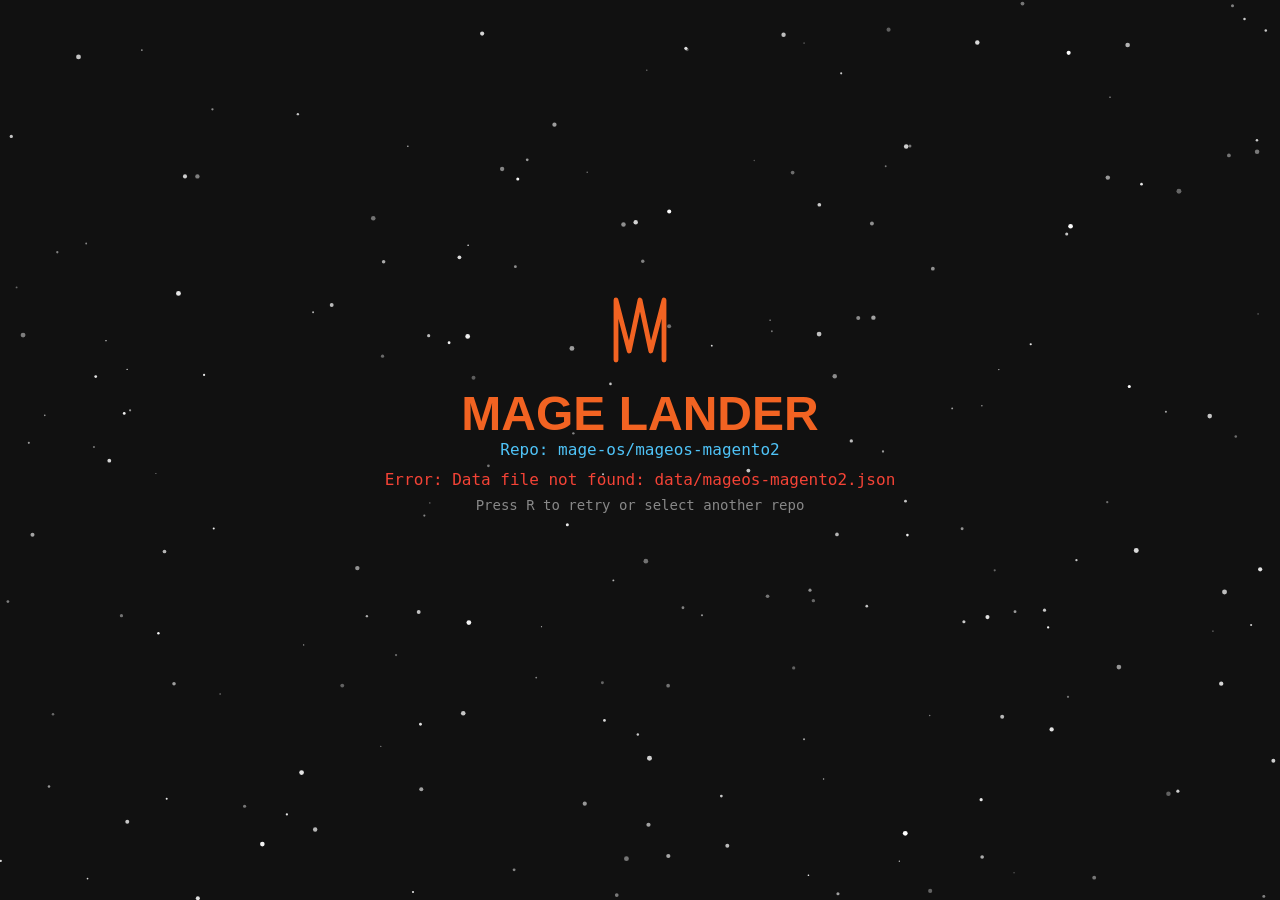
==== commit 8e2473a1: "feat: US-013 - Script Loading Order and Integration Test Co-Authored-By: Claude Opus 4.6 (1M context" ====
--- a/index.html
+++ b/index.html
@@ -9,15 +9,15 @@
 <body>
     <canvas id="gameCanvas"></canvas>
     <script src="js/config.js"></script>
+    <script src="js/audio.js"></script>
     <script src="js/repo.js"></script>
-    <script src="js/audio.js"></script>
     <script src="js/terrain.js"></script>
+    <script src="js/particles.js"></script>
     <script src="js/ship.js"></script>
-    <script src="js/particles.js"></script>
     <script src="js/collision.js"></script>
     <script src="js/leaderboard.js"></script>
+    <script src="js/input.js"></script>
     <script src="js/update.js"></script>
-    <script src="js/input.js"></script>
     <script src="js/render.js"></script>
     <script src="js/main.js"></script>
 </body>
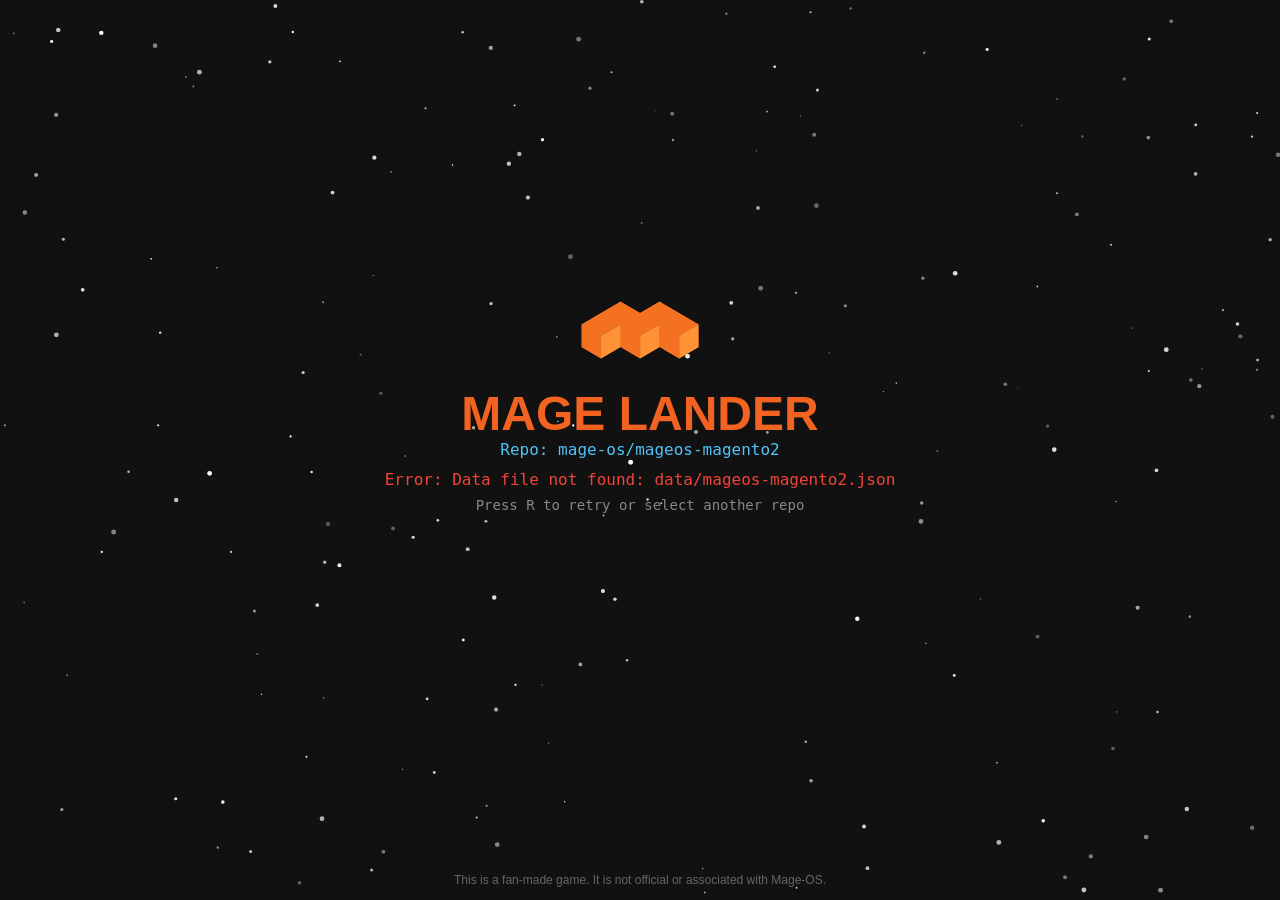
==== commit e1811765: "feat: US-001 - Select and Integrate a Free Leaderboard Service Co-Authored-By: Claude Opus 4.6 (1M c" ====
--- a/index.html
+++ b/index.html
@@ -9,6 +9,8 @@
 <body>
     <canvas id="gameCanvas"></canvas>
     <script src="js/config.js"></script>
+    <script src="js/onlineConfig.js"></script>
+    <script src="js/onlineLeaderboard.js"></script>
     <script src="js/audio.js"></script>
     <script src="js/repo.js"></script>
     <script src="js/terrain.js"></script>
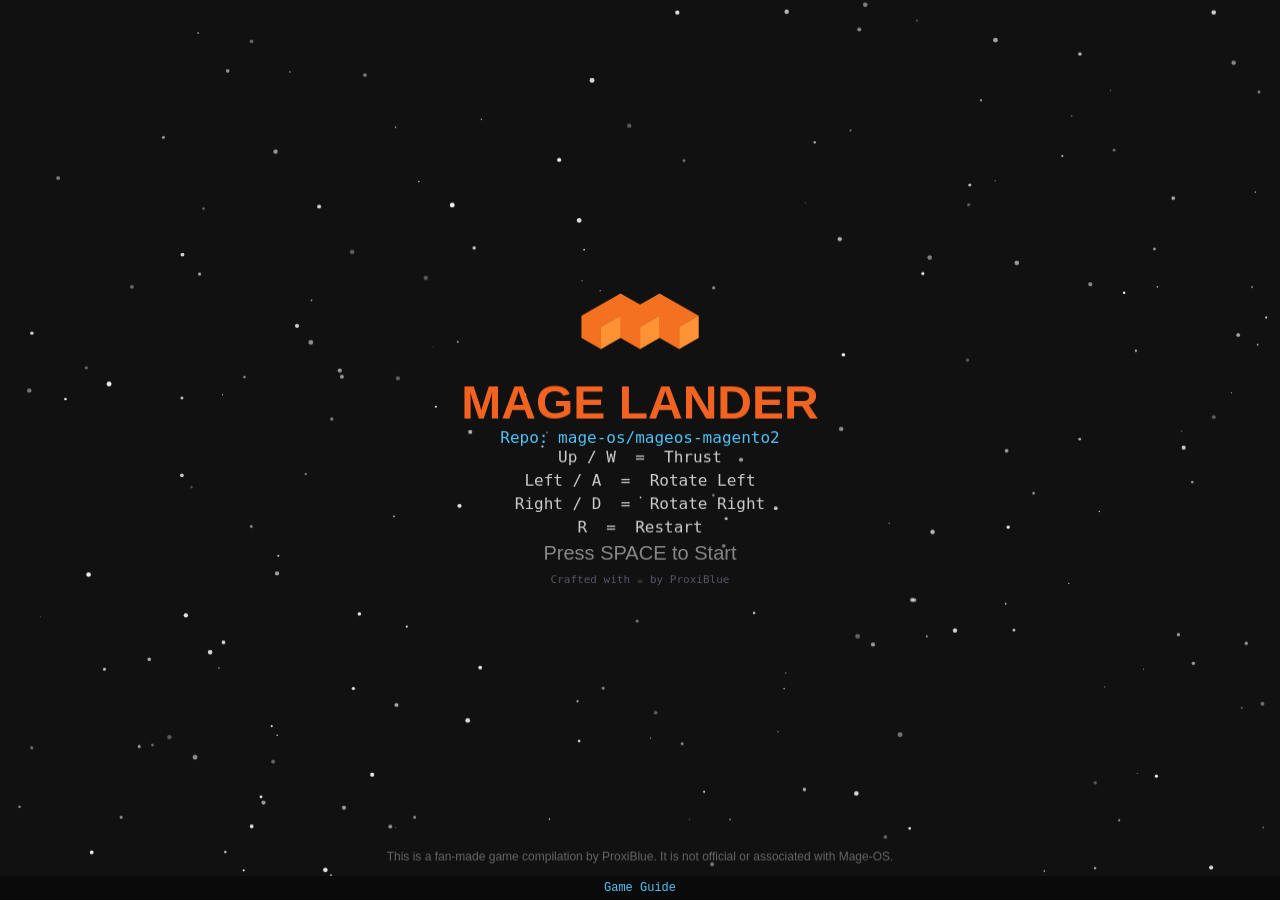
==== commit d165504b: "fix: real HTML link for Game Guide below canvas, remove canvas text link - Added <a> element below c" ====
--- a/index.html
+++ b/index.html
@@ -8,6 +8,7 @@
 </head>
 <body>
     <canvas id="gameCanvas"></canvas>
+    <a id="guideLink" href="guide.html" target="_blank">Game Guide</a>
     <script src="js/config.js"></script>
     <script src="js/onlineConfig.js"></script>
     <script src="js/onlineLeaderboard.js"></script>
--- a/css/game.css
+++ b/css/game.css
@@ -14,5 +14,22 @@
 canvas {
     display: block;
     width: 100%;
-    height: 100%;
+    height: calc(100% - 24px);
 }
+
+#guideLink {
+    display: block;
+    height: 24px;
+    line-height: 24px;
+    text-align: center;
+    background: #0a0a0a;
+    color: #4FC3F7;
+    font-family: 'Courier New', monospace;
+    font-size: 12px;
+    text-decoration: none;
+}
+
+#guideLink:hover {
+    color: #fff;
+    text-decoration: underline;
+}
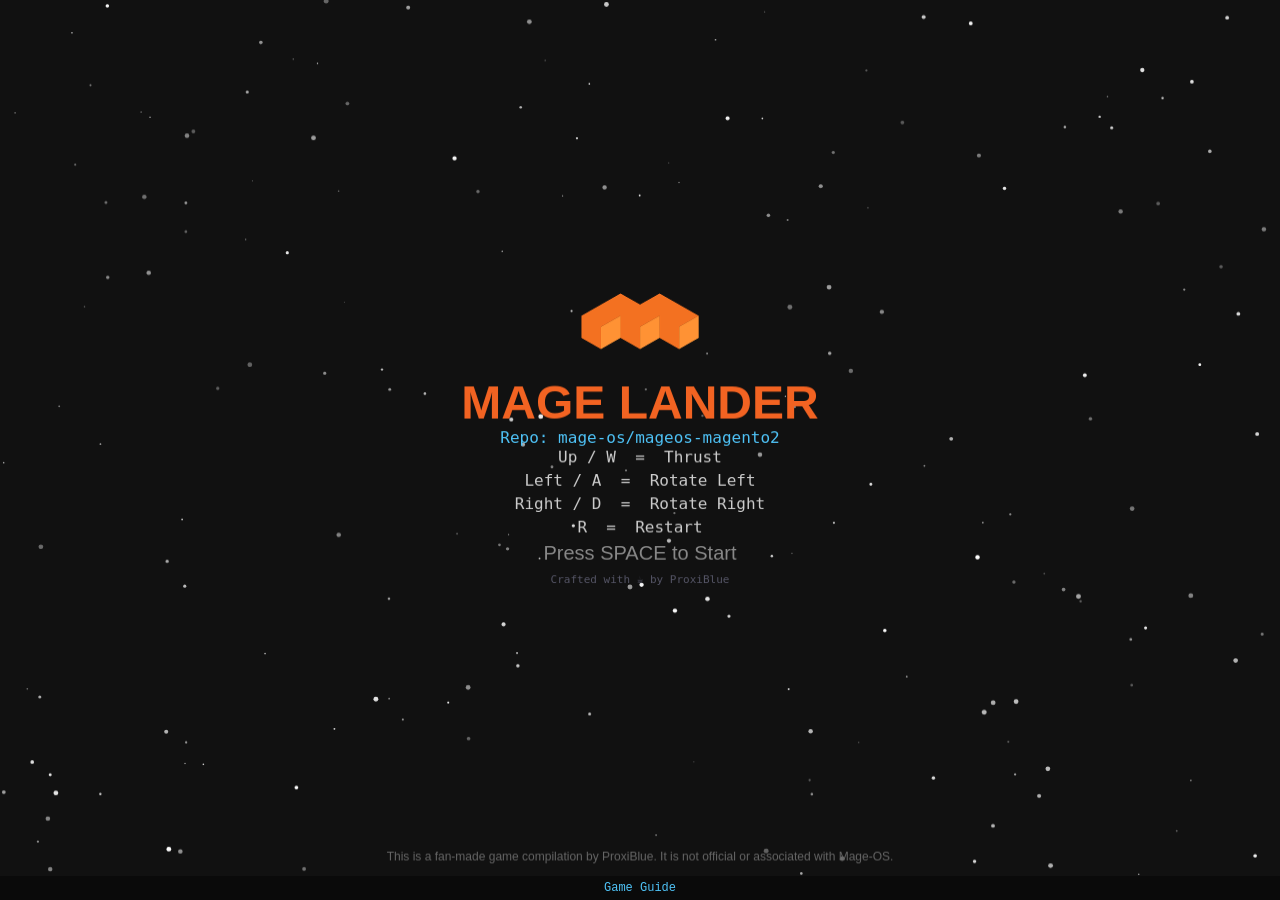
==== commit 984c2fb8: "fix: guide link opens in same tab Co-Authored-By: Claude Opus 4.6 (1M context) <noreply@anthropic.co" ====
--- a/index.html
+++ b/index.html
@@ -8,7 +8,7 @@
 </head>
 <body>
     <canvas id="gameCanvas"></canvas>
-    <a id="guideLink" href="guide.html" target="_blank">Game Guide</a>
+    <a id="guideLink" href="guide.html">Game Guide</a>
     <script src="js/config.js"></script>
     <script src="js/onlineConfig.js"></script>
     <script src="js/onlineLeaderboard.js"></script>
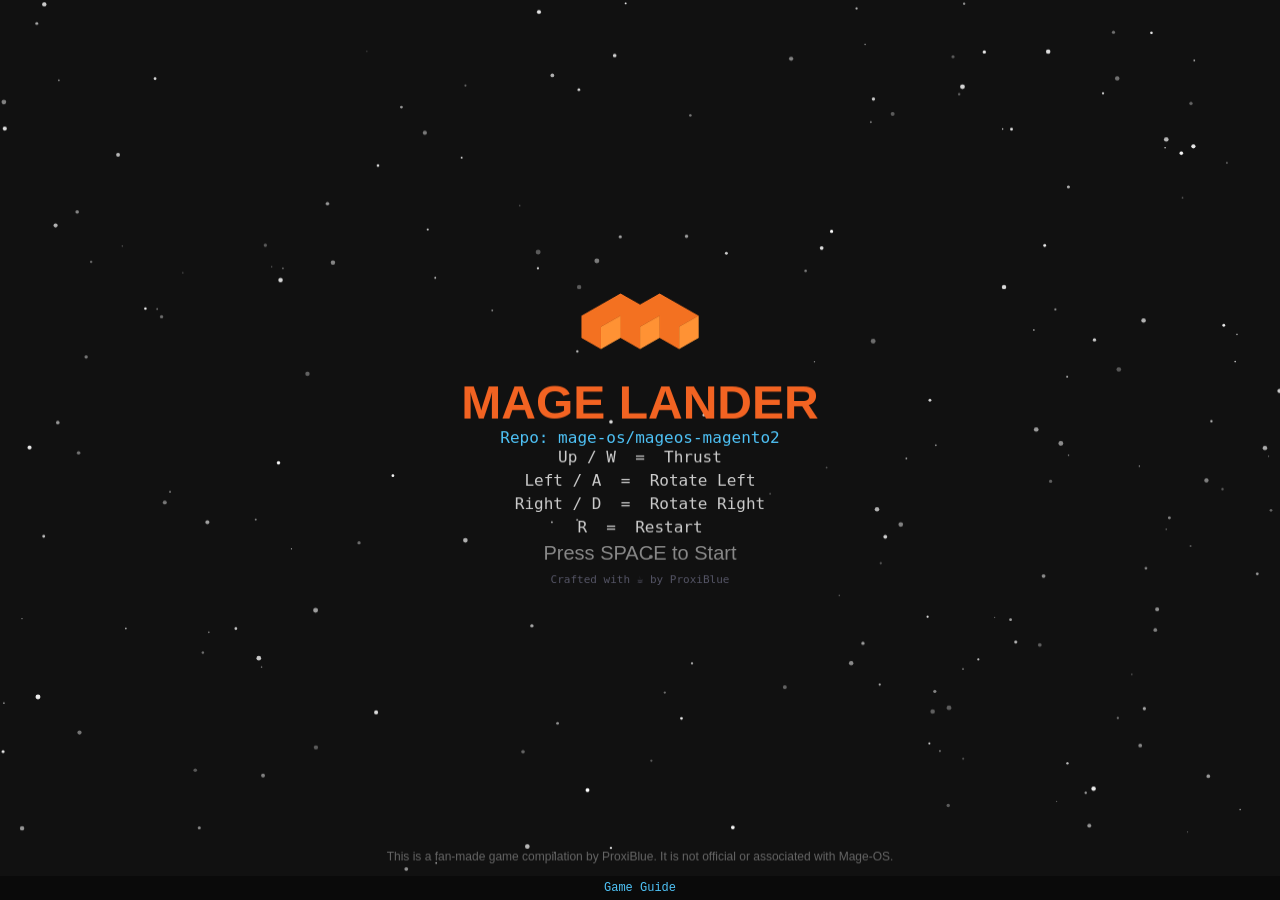
==== commit 623ed153: "security: CSP headers, path traversal fix, input sanitization, inline style extraction - Added CSP m" ====
--- a/index.html
+++ b/index.html
@@ -3,6 +3,8 @@
 <head>
     <meta charset="UTF-8">
     <meta name="viewport" content="width=device-width, initial-scale=1.0">
+    <meta http-equiv="Content-Security-Policy" content="default-src 'none'; script-src 'self'; style-src 'self'; img-src 'self'; connect-src 'self' https://www.dreamlo.com https://*.workers.dev; frame-ancestors 'none'; base-uri 'none'; form-action 'none';">
+    <meta name="referrer" content="no-referrer">
     <title>Mage Lander</title>
     <link rel="stylesheet" href="css/game.css">
 </head>
